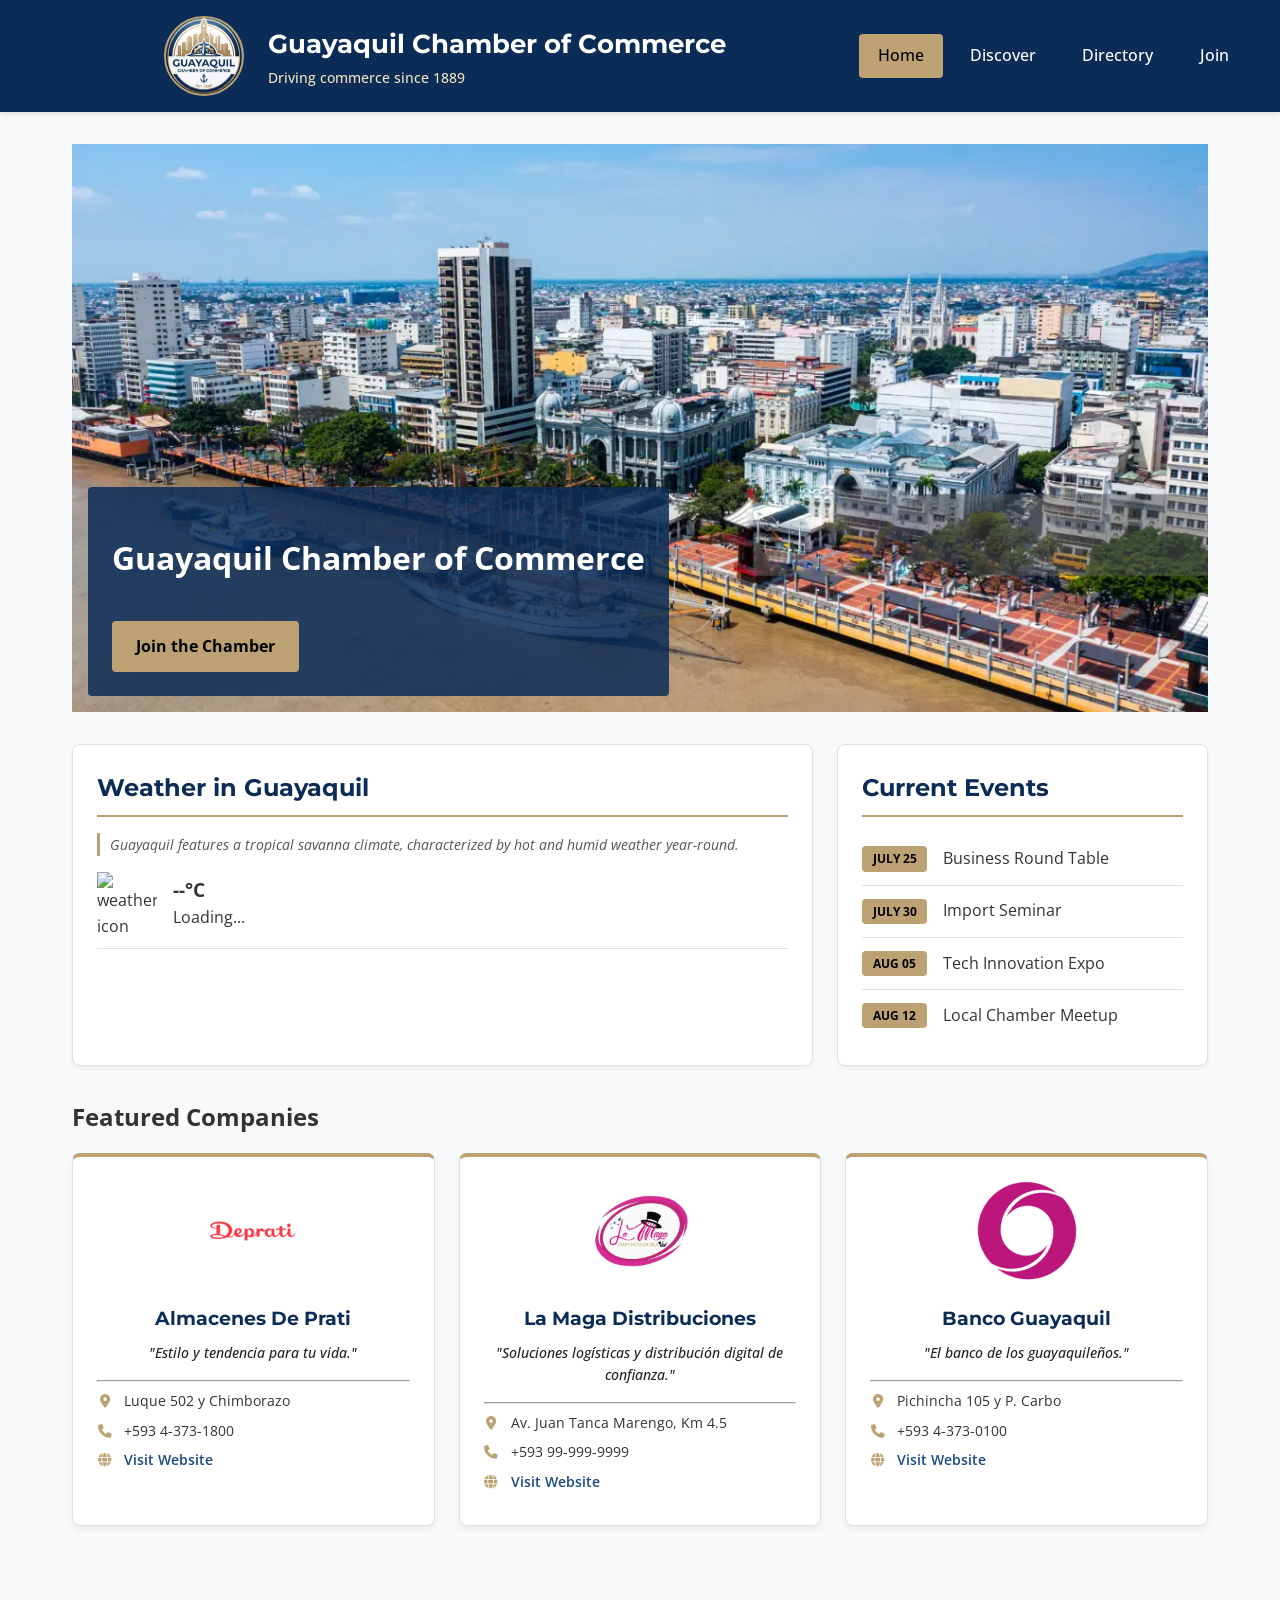
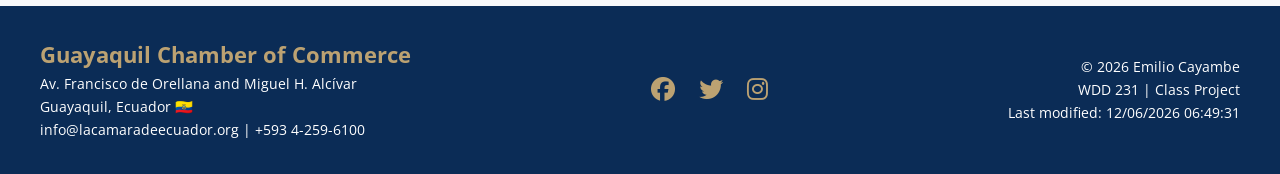
==== chamber/index.html @ 500a47d2 "add index  and main" ====
<!DOCTYPE html>
<html lang="en">

<head>
  <meta charset="UTF-8">
  <meta name="viewport" content="width=device-width, initial-scale=1.0">
  <title>Member Directory - Guayaquil Chamber of Commerce</title>
  <meta name="description"
    content="Official directory of the Guayaquil Chamber of Commerce members. Find local businesses, industries, and services.">
  <meta name="author" content="Emilio Cayambe">

  <!-- Favicon -->
  <link rel="icon" href="images/favicon.png" type="image/png">

  <!-- Google Fonts -->
  <link rel="preconnect" href="https://fonts.googleapis.com">
  <link rel="preconnect" href="https://fonts.gstatic.com" crossorigin>
  <link
    href="https://fonts.googleapis.com/css2?family=Montserrat:ital,wght@0,100..900;1,100..900&family=Open+Sans:ital,wght@0,300..800;1,300..800&display=swap"
    rel="stylesheet">

  <link rel="stylesheet" href="https://cdnjs.cloudflare.com/ajax/libs/font-awesome/6.5.1/css/all.min.css"
    crossorigin="anonymous">

  <!-- Social Media Meta Tags (Open Graph) -->
  <meta property="fb:app_id" content="123456789012345">
  <meta property="og:title" content="Member Directory - Guayaquil Chamber of Commerce">
  <meta property="og:type" content="website">
  <meta property="og:url" content="https://emiliocayambe.github.io/wdd231/chamber/directory.html">
  <meta property="og:image" content="https://emiliocayambe.github.io/wdd231/chamber/images/logo.jpg">
  <meta property="og:description"
    content="Explore and connect with the companies and businesses driving Guayaquil's economy.">
  <meta property="og:site_name" content="Guayaquil Chamber of Commerce">

  <!-- CSS Links -->
  <!-- 1. Normalize directly from CDN to avoid 404 path issues -->
  <link rel="stylesheet" href="styles/normalize.css">
  <!-- 2. Your base mobile styles (always loaded) -->
  <link rel="stylesheet" href="styles/small.css">

  <!-- 3. Your desktop styles (loaded always, but managed internally by CSS @media) -->
  <link rel="stylesheet" href="styles/larger.css">
  <script src="scripts/directory.js" defer></script>
  <script src="scripts/main.js" defer></script>
</head>

<body>

  <header>
    <div class="header-container">
      <img class="logo" src="images/logo.jpg" alt="Guayaquil Chamber of Commerce Logo">
      <div class="header-titles">
        <p class="header-title-text">Guayaquil Chamber of Commerce</p>
        <p class="tagline">Driving commerce since 1889</p>
      </div>
    </div>

    <button id="menu-button" aria-label="Toggle navigation menu">
      <span></span>
      <span></span>
      <span></span>
    </button>

    <nav id="primary-nav">
      <ul class="nav-menu">
        <li><a href="index.html" class="active">Home</a></li>
        <li><a href="#">Discover</a></li>
        <li><a href="directory.html">Directory</a></li>
        <li><a href="#">Join</a></li>
      </ul>
    </nav>
  </header>

  <main>
    <section class="hero-container">
      <picture>
        <img src="images/guayaquil-hero.webp" alt="Guayaquil Chamber of Commerce" width="1200" height="600">
      </picture>
      <div class="hero-label">
        <h1>Guayaquil Chamber of Commerce</h1>
        <a href="join.html" class="cta-button">Join the Chamber</a>
      </div>
    </section>

    <div class="home-grid">
      <section class="card weather weather-wide">
        <h2>Weather in Guayaquil</h2>
        <div id="weather-info">
          <p class="climate-desc">Guayaquil features a tropical savanna climate, characterized by hot and humid weather
            year-round.</p>

          <div class="current-weather">
            <img id="weather-icon" src="" alt="weather icon">
            <div>
              <h3 id="temp">--°C</h3>
              <p id="desc">Loading...</p>
            </div>
          </div>

          <div id="forecast-grid" class="forecast-grid">
            <!-- JS inyecta los recuadros aquí -->
          </div>
        </div>
      </section>
      <section class="card events">
        <h2>Current Events</h2>
        <ul id="event-list" class="event-list">
          <li><span class="event-date">July 25</span> Business Round Table</li>
          <li><span class="event-date">July 30</span> Import Seminar</li>
          <li><span class="event-date">Aug 05</span> Tech Innovation Expo</li>
          <li><span class="event-date">Aug 12</span> Local Chamber Meetup</li>
        </ul>
      </section>
    </div>

    <!-- Removed .card class here to avoid style conflicts -->
    <section id="spotlights-container" class="spotlights">
      <h2>Featured Companies</h2>
      <div class="spotlight-grid">
        <!-- JS will inject the cards here -->
      </div>
    </section>
  </main>

  <footer>
    <div class="footer-container">
      <div class="footer-info">
        <h2>Guayaquil Chamber of Commerce</h2>
        <p>Av. Francisco de Orellana and Miguel H. Alcívar</p>
        <p>Guayaquil, Ecuador 🇪🇨</p>
        <p>info@lacamaradeecuador.org | +593 4-259-6100</p>
      </div>

      <!-- social media icons -->
      <div class="footer-social">
        <a href="https://facebook.com" target="_blank" aria-label="Facebook">
          <i class="fab fa-facebook"></i>
        </a>
        <a href="https://twitter.com" target="_blank" aria-label="Twitter / X">
          <i class="fab fa-twitter"></i>
        </a>
        <a href="https://instagram.com" target="_blank" aria-label="Instagram">
          <i class="fab fa-instagram"></i>
        </a>
      </div>

      <div class="footer-meta">
        <p>&copy; <span id="current-year"></span> Emilio Cayambe</p>
        <p>WDD 231 | Class Project</p>
        <p class="last-modified">Last modified: <span id="last-modified-date"></span></p>
      </div>
    </div>
  </footer>
</body>

</html>
---- chamber/styles/small.css ----
:root {
  --heading-font: 'Montserrat', sans-serif;
  --body-font: 'Open Sans', sans-serif;
  --primary-color: #0b2c56;
  --secondary-color: #bca272;
  --accent-color: #1a4a80;
  --text-color: #333333;
  --bg-color: #ffffff;
  --bg-light: #f8f9fa;
  --border-color: #e0e0e0;
  --max-width: 1200px;
}

* {
  box-sizing: border-box;
  margin: 0;
  padding: 0;
}

body {
  font-family: var(--body-font);
  background-color: var(--bg-light);
  color: var(--text-color);
  line-height: 1.6;
  overflow-x: hidden;
}

/* --- TU CÓDIGO ORIGINAL DE CABECERA Y DIRECTORIO --- */
header {
  background-color: var(--primary-color);
  color: var(--bg-color);
  padding: 1rem;
  position: relative;
  box-shadow: 0 2px 5px rgba(0, 0, 0, 0.1);
}

.header-container {
  display: flex;
  align-items: center;
  gap: 1rem;
  max-width: var(--max-width);
  margin: 0 auto;
}

.logo {
  width: 65px;
  height: 65px;
  border-radius: 50%;
  object-fit: cover;
  border: 2px solid var(--secondary-color);
  background-color: var(--bg-color);
}

.header-titles .header-title-text {
  font-family: var(--heading-font);
  font-size: 1.2rem;
  font-weight: 700;
  color: var(--bg-color);
}

.tagline {
  font-size: 0.85rem;
  color: #f1e2c3;
  font-weight: 500;
  margin-top: 2px;
}

#menu-button {
  background-color: var(--primary-color);
  border: none;
  cursor: pointer;
  display: block;
  position: absolute;
  right: 1.5rem;
  top: 1.5rem;
  width: 30px;
  height: 25px;
  z-index: 150;
}

#menu-button span {
  background-color: var(--bg-color);
  display: block;
  height: 3px;
  margin: 5px 0;
  transition: 0.3s ease-in-out;
  width: 100%;
}

#primary-nav {
  display: none;
  width: 100%;
  margin-top: 1rem;
  background-color: var(--primary-color) !important;
  position: relative;
  z-index: 10;
  clear: both;
}

#primary-nav.open {
  display: block;
}

.nav-menu {
  list-style: none;
  display: flex;
  flex-direction: column;
  padding: 0;
  margin: 0;
}

.nav-menu li a {
  color: var(--bg-color);
  text-decoration: none;
  padding: 0.8rem 1rem;
  display: block;
  border-bottom: 1px solid rgba(255, 255, 255, 0.1);
  font-weight: 500;
}

.nav-menu li a:hover,
.nav-menu li a.active {
  background-color: var(--secondary-color) !important;
  color: #000000 !important;
}

main {
  padding: 1.5rem 1rem;
  max-width: var(--max-width);
  margin: 0 auto;
  min-height: 70vh;
}

.directory-intro {
  text-align: center;
  margin-bottom: 1.5rem;
}

.directory-intro h1 {
  font-family: var(--heading-font);
  color: var(--primary-color);
  margin-bottom: 0.5rem;
  font-size: 1.8rem;
}

.view-controls {
  display: flex;
  justify-content: center;
  gap: 1rem;
  margin-top: 1rem;
}

.view-controls button {
  font-family: var(--heading-font);
  background-color: var(--bg-color);
  color: var(--primary-color);
  border: 2px solid var(--primary-color);
  padding: 0.5rem 1rem;
  font-weight: 600;
  cursor: pointer;
  border-radius: 4px;
  display: flex;
  align-items: center;
  gap: 0.5rem;
  transition: all 0.3s;
}

.view-controls button:hover,
.view-controls button.active {
  background-color: var(--primary-color);
  color: var(--bg-color) !important;
}

.grid-view {
  display: grid;
  grid-template-columns: 1fr;
  gap: 1.5rem;
}

.grid-view .member-card {
  background-color: var(--bg-color);
  border: 1px solid var(--border-color);
  border-radius: 8px;
  padding: 1.5rem;
  text-align: center;
  box-shadow: 0 4px 6px rgba(0, 0, 0, 0.05);
}

.grid-view .member-card.gold-member {
  border-top: 4px solid var(--secondary-color);
}

.grid-view .member-card.silver-member {
  border-top: 4px solid #a6a6a6;
}

.grid-view .member-card img {
  max-width: 120px;
  height: auto;
  margin-bottom: 1rem;
}

.grid-view .member-card h2 {
  font-family: var(--heading-font);
  color: var(--primary-color);
  margin-bottom: 0.5rem;
}

.grid-view .member-card .tagline {
  font-style: italic;
  color: #222222;
  margin-bottom: 1rem;
}

.grid-view .member-card p {
  font-size: 0.9rem;
  margin: 0.3rem 0;
}

.grid-view .member-card a {
  color: var(--accent-color);
  font-weight: 600;
  text-decoration: none;
}

.grid-view .member-card hr {
  border: 0;
  border-top: 1px solid var(--border-color);
  margin: 1rem 0;
  height: 0;
}

.membership-badge {
  display: inline-block;
  padding: 0.2rem 0.6rem;
  border-radius: 20px;
  font-size: 0.75rem;
  font-weight: bold;
  text-transform: uppercase;
}

.membership-badge.gold-member {
  background-color: #fcf8e3;
  color: #57411c;
}

.membership-badge.silver-member {
  background-color: #e0e0e0;
  color: #222222;
}

.membership-badge.regular-member {
  background-color: #d9edf7;
  color: #123c52;
}

.list-view {
  display: flex;
  flex-direction: column;
  gap: 1rem;
}

.list-view .member-card {
  background-color: var(--bg-color);
  border-left: 5px solid var(--primary-color);
  padding: 1rem;
  display: flex;
  flex-direction: column;
  gap: 0.3rem;
}

.list-view .member-card img,
.list-view .member-card .tagline,
.list-view .member-card hr {
  display: none;
}

footer {
  background-color: var(--primary-color);
  color: var(--bg-color);
  padding: 2rem 1rem;
  text-align: center;
  font-size: 0.9rem;
  margin-top: 3rem;
}

.footer-container {
  max-width: var(--max-width);
  margin: 0 auto;
  display: flex;
  flex-direction: column;
  gap: 1.5rem;
}

.footer-info h2 {
  color: var(--secondary-color);
}

.footer-meta {
  border-top: 1px solid rgba(255, 255, 255, 0.1);
  padding-top: 1.5rem;
}

.footer-social {
  display: flex;
  justify-content: center;
  gap: 1.5rem;
  margin: 1rem 0;
}

.footer-social a {
  color: var(--secondary-color);
  font-size: 1.5rem;
  transition: transform 0.2s, color 0.2s;
}

.footer-social a:hover {
  color: var(--bg-color);
  transform: scale(1.1);
}

/* --- ESTILOS EXCLUSIVOS PARA HOME (No tocan Directory) --- */
.hero-container {
  position: relative;
  width: 100%;
  margin-bottom: 2rem;
}

.hero-container img {
  width: 100%;
  display: block;
  height: auto;
}

.hero-label {
  position: absolute;
  bottom: 1rem;
  left: 1rem;
  background-color: rgba(11, 44, 86, 0.85);
  padding: 1.5rem;
  color: var(--bg-color);
  border-radius: 4px;
}

.cta-button {
  display: inline-block;
  background-color: var(--secondary-color);
  color: #000;
  padding: 0.8rem 1.5rem;
  text-decoration: none;
  font-weight: 700;
  margin-top: 1rem;
  border-radius: 4px;
}

.home-grid {
  display: grid;
  grid-template-columns: 1fr;
  gap: 1.5rem;
  margin-bottom: 2rem;
}

.card {
  background: var(--bg-color);
  padding: 1.5rem;
  border: 1px solid var(--border-color);
  border-radius: 8px;
  box-shadow: 0 2px 4px rgba(0, 0, 0, 0.05);
}

.card h2 {
  font-family: var(--heading-font);
  color: var(--primary-color);
  margin-bottom: 1rem;
  border-bottom: 2px solid var(--secondary-color);
  padding-bottom: 0.5rem;
}

.current-weather {
  display: flex;
  align-items: center;
  gap: 1rem;
  border-bottom: 1px solid var(--border-color);
  padding-bottom: 1rem;
  margin-bottom: 1rem;
}

#weather-icon {
  width: 60px;
  height: 60px;
}

.climate-desc {
  font-size: 0.9rem;
  font-style: italic;
  margin-bottom: 1rem;
  color: #555;
  border-left: 3px solid var(--secondary-color);
  padding-left: 10px;
}

.forecast-grid {
  display: grid;
  grid-template-columns: repeat(3, 1fr);
  gap: 10px;
}

.forecast-box {
  border: 1px solid var(--border-color);
  border-bottom: 4px solid var(--secondary-color);
  padding: 10px;
  text-align: center;
  border-radius: 4px;
  background: #fff;
}

.forecast-box strong {
  display: block;
  color: var(--primary-color);
  font-weight: 700;
  margin-bottom: 5px;
}

#spotlights-container .spotlight-grid {
  display: grid;
  grid-template-columns: 1fr;
  gap: 1.5rem;
  margin-top: 1rem;
}

/* Estilos exclusivos para las tarjetas de la HOME - No tocan al Directorio */
.home-member-card {
  background-color: var(--bg-color);
  border: 1px solid var(--border-color);
  border-radius: 8px;
  padding: 1.5rem;
  text-align: center;
  box-shadow: 0 4px 6px rgba(0, 0, 0, 0.05);
}

/* Ajustes específicos para que las tarjetas de la Home se vean bien */
.home-member-card img {
  max-width: 100px;
  height: auto;
  margin-bottom: 1rem;
}

.home-member-card h3 {
  font-family: var(--heading-font);
  color: var(--primary-color);
  margin-bottom: 0.5rem;
}

/* --- Estilos Exclusivos para la Lista de Eventos (Home) --- */
.event-list {
  list-style: none;
  padding: 0;
  margin: 0;
}

.event-list li {
  display: flex;
  align-items: center;
  gap: 1rem;
  padding: 0.8rem 0;
  border-bottom: 1px solid var(--border-color);
}

.event-list li:last-child {
  border-bottom: none;
}

.event-date {
  background-color: var(--secondary-color);
  color: #000;
  padding: 3px 8px;
  border-radius: 4px;
  font-size: 0.75rem;
  font-weight: 700;
  text-transform: uppercase;
  min-width: 65px;
  text-align: center;
}

/* --- Estilos unificados para las tarjetas de la HOME --- */
.home-member-card {
  background-color: var(--bg-color);
  border: 1px solid var(--border-color);
  border-top: 4px solid var(--secondary-color);
  /* Toque de color corporativo */
  border-radius: 8px;
  padding: 1.5rem;
  text-align: center;
  box-shadow: 0 4px 6px rgba(0, 0, 0, 0.05);
}

.home-member-card h3 {
  color: var(--primary-color);
  margin-bottom: 0.5rem;
}

.home-member-card .card-info {
  text-align: left;
  /* Alineado a la izquierda para mejor lectura */
  font-size: 0.85rem;
  color: var(--text-color);
}

.home-member-card .card-info p {
  margin: 0.5rem 0;
}

.home-member-card i {
  color: var(--secondary-color);
  /* Iconos con color de marca */
  margin-right: 8px;
  width: 15px;
  /* Alineación constante */
  text-align: center;
}

.home-member-card a {
  color: var(--accent-color);
  font-weight: 600;
  text-decoration: none;
}

/* Asegurar que el tagline de la Home sea idéntico al del Directorio */
.home-member-card .tagline {
  font-style: italic;
  color: #222222;
  margin-bottom: 1rem;
  display: block;
  /* Asegura que mantenga el espaciado correcto */
}
---- chamber/styles/larger.css ----
@media only screen and (min-width: 64rem) {

    /* --- Header & Navigation Desktop --- */
    header {
        display: flex !important;
        justify-content: space-between;
        align-items: center;
        padding: 1rem 2rem;
        position: static;
    }

    .header-titles .header-title-text {
        font-size: 1.6rem;
    }

    .header-container {
        display: flex;
        align-items: center;
        gap: 1.5rem;
    }

    .logo {
        width: 80px;
        height: 80px;
    }

    #menu-button {
        display: none !important;
    }

    #primary-nav {
        display: block !important;
        width: auto;
        margin-top: 0;
    }

    .nav-menu {
        display: flex !important;
        flex-direction: row !important;
        gap: 0.5rem;
        list-style: none;
        margin: 0;
        padding: 0;
    }

    .nav-menu li a {
        color: var(--bg-color);
        text-decoration: none;
        padding: 0.6rem 1.2rem;
        display: inline-block;
        border-bottom: none !important;
        border-radius: 4px;
        font-weight: 500;
        white-space: nowrap;
        transition: background-color 0.3s, color 0.3s;
    }

    .nav-menu li a:hover,
    .nav-menu li a.active {
        background-color: var(--secondary-color) !important;
        color: #000000 !important;
    }

    /* --- Directory Styles (Preservados) --- */
    main {
        padding: 2rem;
    }

    .grid-view {
        display: grid !important;
        grid-template-columns: repeat(3, 1fr) !important;
        gap: 2rem;
    }

    .list-view {
        display: flex !important;
        flex-direction: column !important;
        gap: 1rem;
    }

    .list-view .member-card {
        display: flex !important;
        flex-direction: row !important;
        justify-content: space-between !important;
        align-items: center !important;
        padding: 0.75rem 1.5rem !important;
        background-color: var(--bg-color);
        border-left: 5px solid var(--primary-color);
        border-top: none !important;
    }

    .list-view .member-card h3 {
        flex: 1.5;
        margin: 0;
        text-align: left;
    }

    .list-view .member-card .membership-badge {
        flex: 1;
        margin: 0;
        font-weight: 600;
    }

    .list-view .member-card .address {
        flex: 2;
        margin: 0;
    }

    .list-view .member-card .phone {
        flex: 1.2;
        margin: 0;
    }

    .list-view .member-card .website {
        flex: 1;
        margin: 0;
        text-align: right;
    }

    .list-view .member-card hr {
        display: none;
    }

    /* --- Footer Desktop --- */
    .footer-container {
        flex-direction: row !important;
        justify-content: space-between !important;
        align-items: center !important;
        text-align: left;
    }

    .footer-meta {
        border-top: none;
        padding-top: 0;
        text-align: right;
    }

    /* --- Home Page Layout (Integrado) --- */
    .hero-container {
        max-width: var(--max-width);
        margin: 0 auto 2rem auto;
    }

    .home-grid {
        display: grid;
        grid-template-columns: 2fr 1fr;
        /* Clima 2 partes, Eventos 1 parte */
        gap: 1.5rem;
    }

    .spotlight-grid {
        display: grid;
        grid-template-columns: repeat(3, 1fr) !important;
        /* Asegura 3 columnas */
        gap: 1.5rem;
    }

    /* Asegurar que las tarjetas de la Home no cambien el directorio */
    #spotlights-container .member-card {
        display: flex !important;
        flex-direction: column !important;
        height: 100%;
    }
}
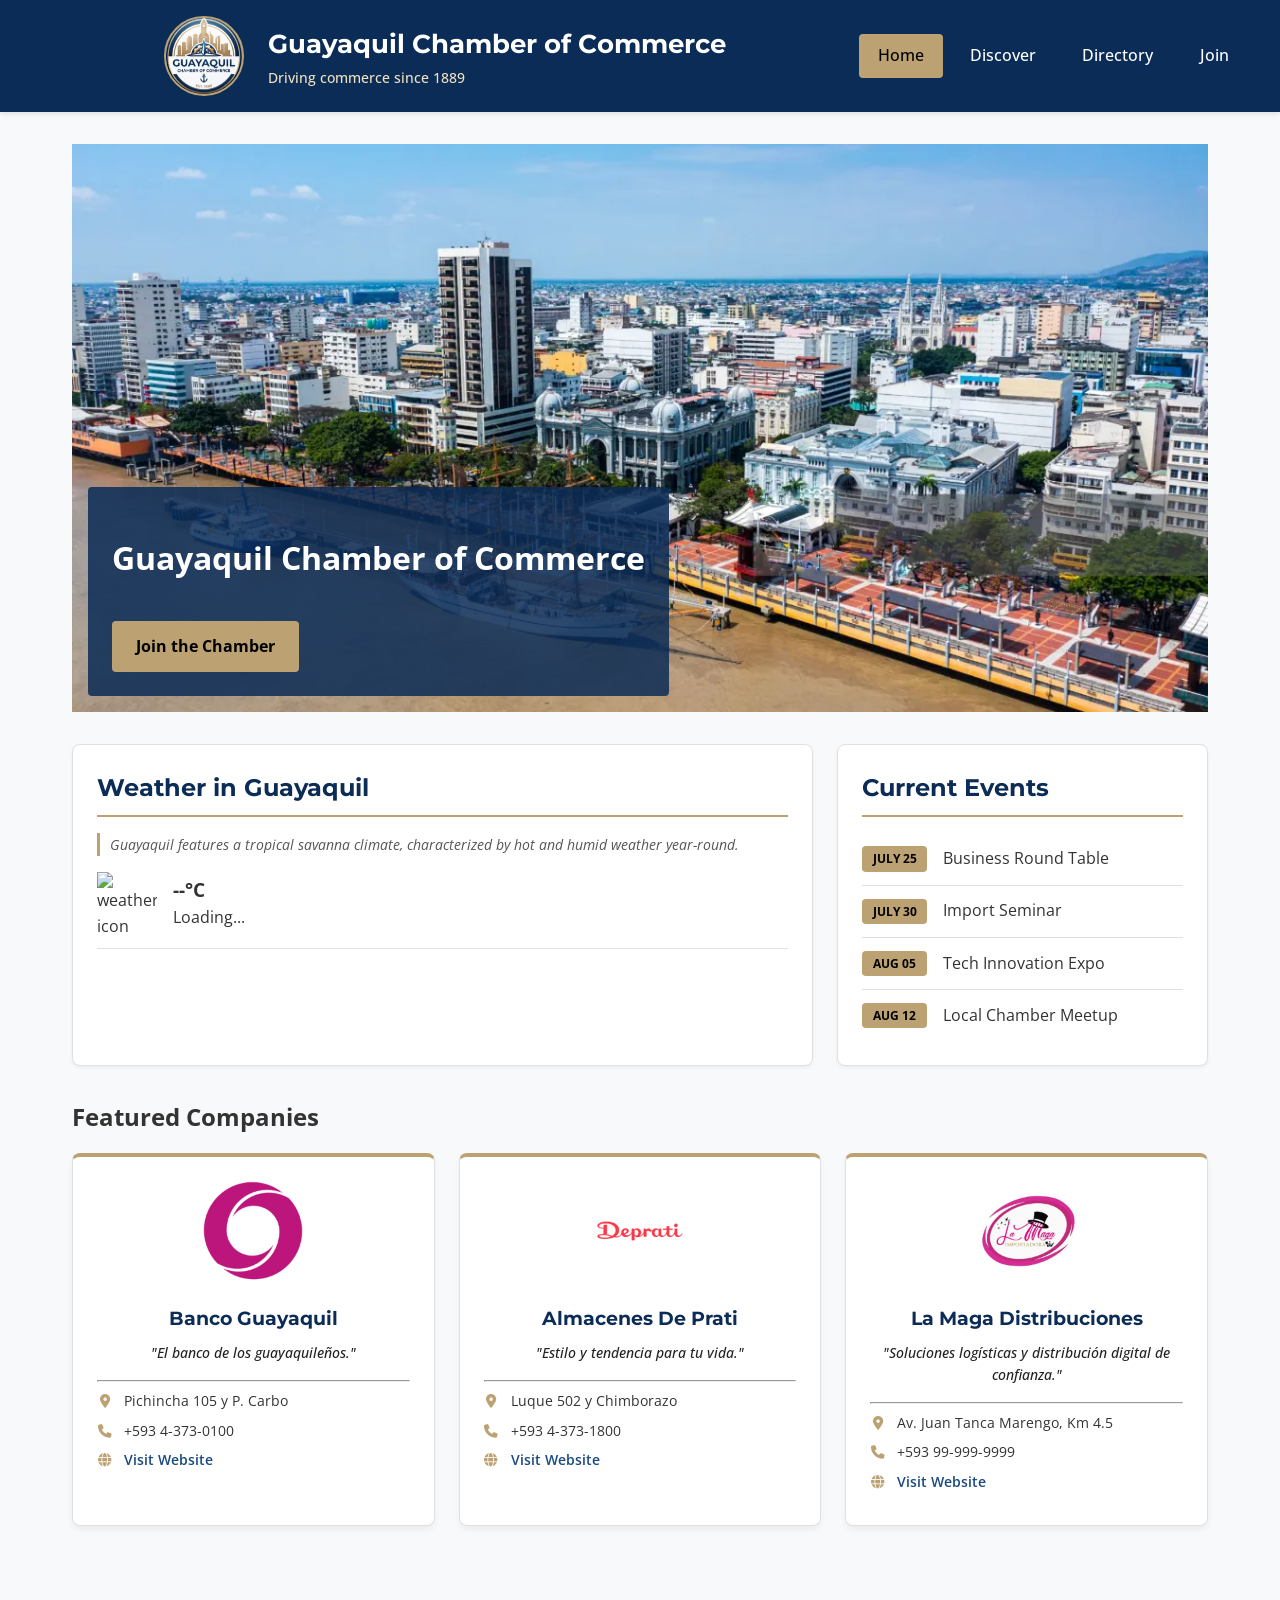
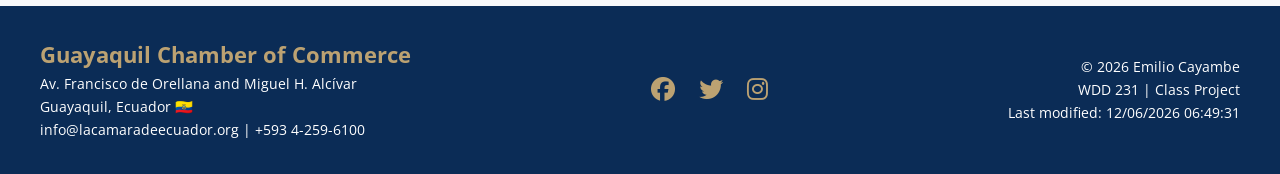
==== commit 8a55f371: "commits" ====
--- a/chamber/index.html
+++ b/chamber/index.html
@@ -98,7 +98,7 @@
           </div>
 
           <div id="forecast-grid" class="forecast-grid">
-            <!-- JS inyecta los recuadros aquí -->
+            <!-- JS injects the forecast cards here   -->
           </div>
         </div>
       </section>
--- a/chamber/styles/small.css
+++ b/chamber/styles/small.css
@@ -25,7 +25,7 @@
   overflow-x: hidden;
 }
 
-/* --- TU CÓDIGO ORIGINAL DE CABECERA Y DIRECTORIO --- */
+
 header {
   background-color: var(--primary-color);
   color: var(--bg-color);
@@ -319,7 +319,6 @@
   transform: scale(1.1);
 }
 
-/* --- ESTILOS EXCLUSIVOS PARA HOME (No tocan Directory) --- */
 .hero-container {
   position: relative;
   width: 100%;
@@ -428,7 +427,7 @@
   margin-top: 1rem;
 }
 
-/* Estilos exclusivos para las tarjetas de la HOME - No tocan al Directorio */
+
 .home-member-card {
   background-color: var(--bg-color);
   border: 1px solid var(--border-color);
@@ -438,7 +437,7 @@
   box-shadow: 0 4px 6px rgba(0, 0, 0, 0.05);
 }
 
-/* Ajustes específicos para que las tarjetas de la Home se vean bien */
+
 .home-member-card img {
   max-width: 100px;
   height: auto;
@@ -451,7 +450,6 @@
   margin-bottom: 0.5rem;
 }
 
-/* --- Estilos Exclusivos para la Lista de Eventos (Home) --- */
 .event-list {
   list-style: none;
   padding: 0;
@@ -482,7 +480,7 @@
   text-align: center;
 }
 
-/* --- Estilos unificados para las tarjetas de la HOME --- */
+
 .home-member-card {
   background-color: var(--bg-color);
   border: 1px solid var(--border-color);
@@ -501,7 +499,7 @@
 
 .home-member-card .card-info {
   text-align: left;
-  /* Alineado a la izquierda para mejor lectura */
+
   font-size: 0.85rem;
   color: var(--text-color);
 }
@@ -512,10 +510,8 @@
 
 .home-member-card i {
   color: var(--secondary-color);
-  /* Iconos con color de marca */
   margin-right: 8px;
   width: 15px;
-  /* Alineación constante */
   text-align: center;
 }
 
@@ -525,11 +521,9 @@
   text-decoration: none;
 }
 
-/* Asegurar que el tagline de la Home sea idéntico al del Directorio */
 .home-member-card .tagline {
   font-style: italic;
   color: #222222;
   margin-bottom: 1rem;
   display: block;
-  /* Asegura que mantenga el espaciado correcto */
 }
--- a/chamber/styles/larger.css
+++ b/chamber/styles/larger.css
@@ -61,7 +61,7 @@
         color: #000000 !important;
     }
 
-    /* --- Directory Styles (Preservados) --- */
+    /* --- Directory Styles  --- */
     main {
         padding: 2rem;
     }
@@ -135,7 +135,7 @@
         text-align: right;
     }
 
-    /* --- Home Page Layout (Integrado) --- */
+    /* --- Home Page Layout  --- */
     .hero-container {
         max-width: var(--max-width);
         margin: 0 auto 2rem auto;
@@ -144,18 +144,18 @@
     .home-grid {
         display: grid;
         grid-template-columns: 2fr 1fr;
-        /* Clima 2 partes, Eventos 1 parte */
+        /* forecast 2 parts   */
         gap: 1.5rem;
     }
 
     .spotlight-grid {
         display: grid;
         grid-template-columns: repeat(3, 1fr) !important;
-        /* Asegura 3 columnas */
+        /* make sure 3 columns */
         gap: 1.5rem;
     }
 
-    /* Asegurar que las tarjetas de la Home no cambien el directorio */
+    /* home cards no change */
     #spotlights-container .member-card {
         display: flex !important;
         flex-direction: column !important;
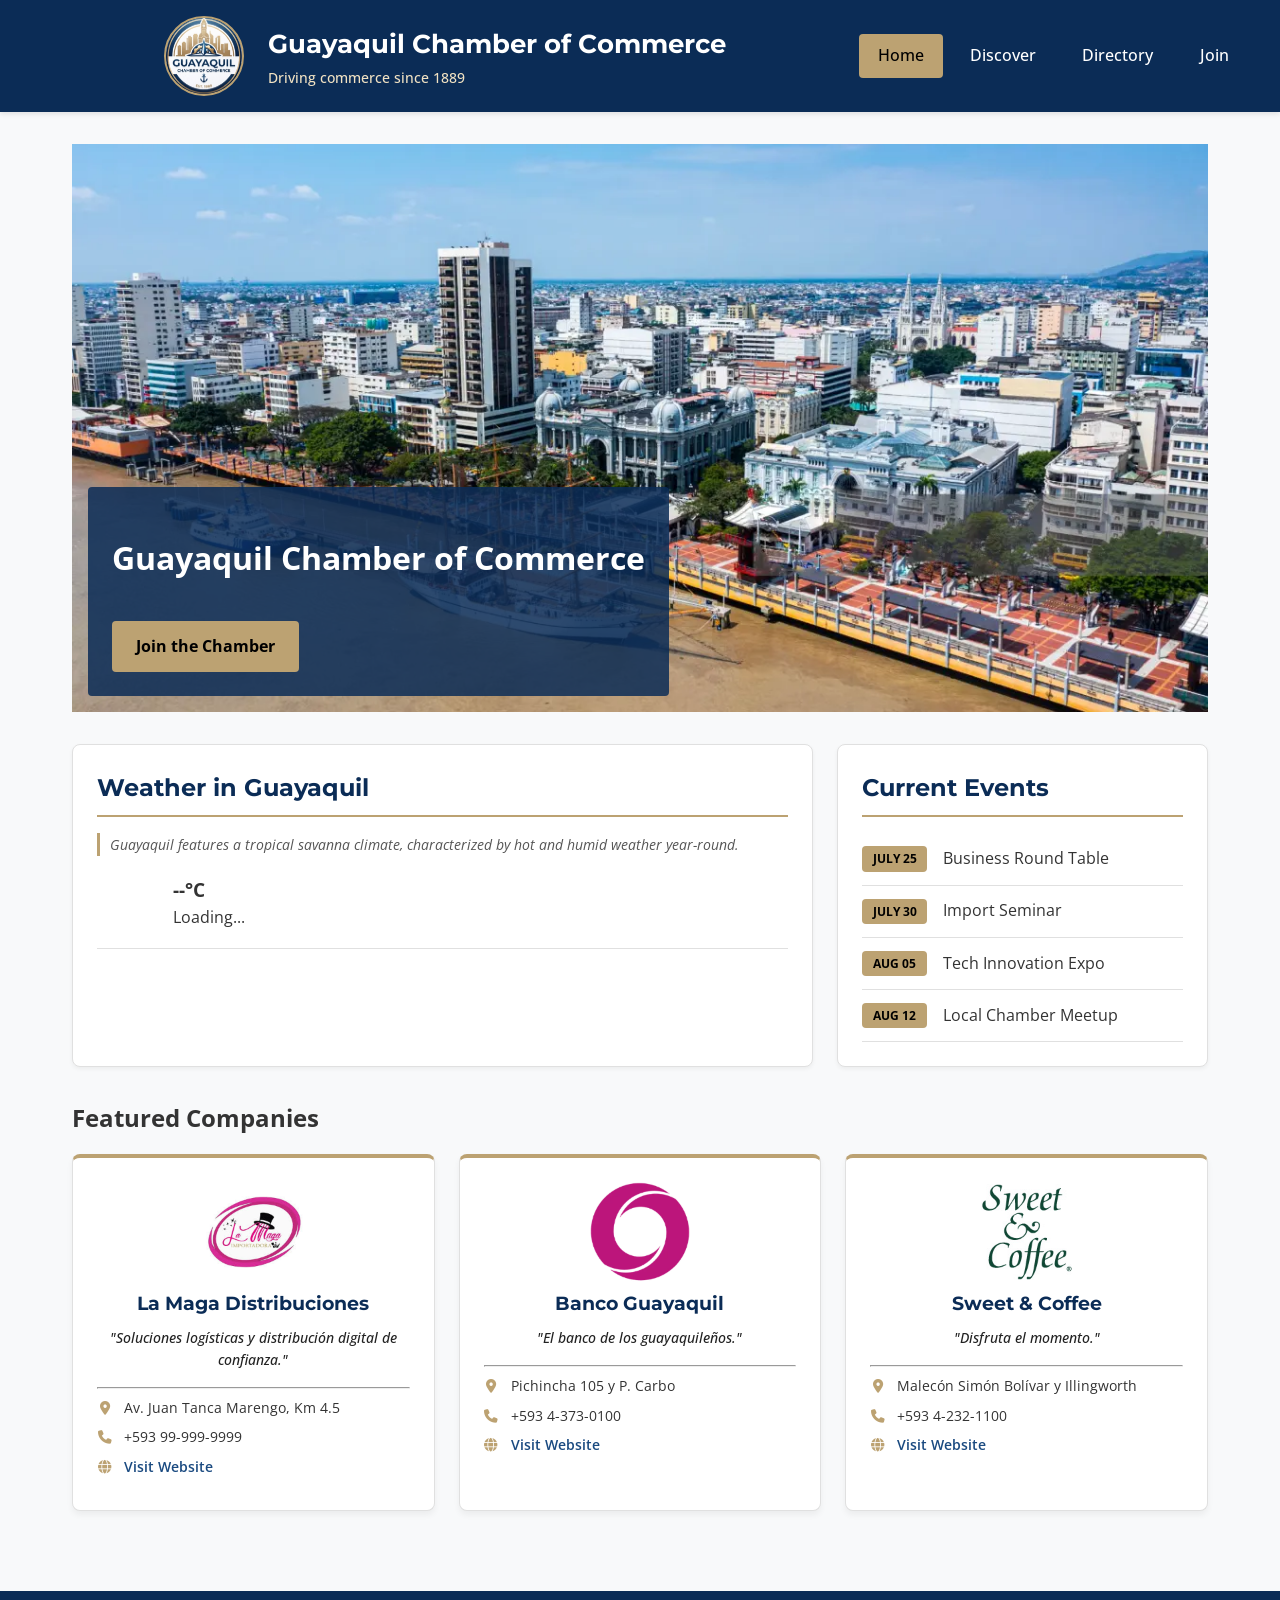
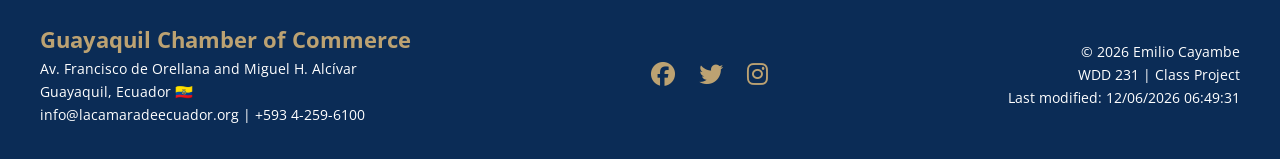
==== commit 97eec6a5: "fixs css duplicate" ====
--- a/chamber/index.html
+++ b/chamber/index.html
@@ -90,7 +90,9 @@
             year-round.</p>
 
           <div class="current-weather">
-            <img id="weather-icon" src="" alt="weather icon">
+            <img id="weather-icon"
+              src="[data-uri]"
+              alt="weather icon">
             <div>
               <h3 id="temp">--°C</h3>
               <p id="desc">Loading...</p>
--- a/chamber/styles/small.css
+++ b/chamber/styles/small.css
@@ -25,7 +25,7 @@
   overflow-x: hidden;
 }
 
-
+/* --- HEADER & NAV (Directorio y Home) --- */
 header {
   background-color: var(--primary-color);
   color: var(--bg-color);
@@ -124,6 +124,7 @@
   color: #000000 !important;
 }
 
+/* --- DIRECTORIO (Estilos Originales) --- */
 main {
   padding: 1.5rem 1rem;
   max-width: var(--max-width);
@@ -275,6 +276,7 @@
   display: none;
 }
 
+/* --- FOOTER --- */
 footer {
   background-color: var(--primary-color);
   color: var(--bg-color);
@@ -319,6 +321,7 @@
   transform: scale(1.1);
 }
 
+/* --- HOME PAGE (Aislado) --- */
 .hero-container {
   position: relative;
   width: 100%;
@@ -420,36 +423,6 @@
   margin-bottom: 5px;
 }
 
-#spotlights-container .spotlight-grid {
-  display: grid;
-  grid-template-columns: 1fr;
-  gap: 1.5rem;
-  margin-top: 1rem;
-}
-
-
-.home-member-card {
-  background-color: var(--bg-color);
-  border: 1px solid var(--border-color);
-  border-radius: 8px;
-  padding: 1.5rem;
-  text-align: center;
-  box-shadow: 0 4px 6px rgba(0, 0, 0, 0.05);
-}
-
-
-.home-member-card img {
-  max-width: 100px;
-  height: auto;
-  margin-bottom: 1rem;
-}
-
-.home-member-card h3 {
-  font-family: var(--heading-font);
-  color: var(--primary-color);
-  margin-bottom: 0.5rem;
-}
-
 .event-list {
   list-style: none;
   padding: 0;
@@ -462,10 +435,6 @@
   gap: 1rem;
   padding: 0.8rem 0;
   border-bottom: 1px solid var(--border-color);
-}
-
-.event-list li:last-child {
-  border-bottom: none;
 }
 
 .event-date {
@@ -480,12 +449,17 @@
   text-align: center;
 }
 
+#spotlights-container .spotlight-grid {
+  display: grid;
+  grid-template-columns: 1fr;
+  gap: 1.5rem;
+  margin-top: 1rem;
+}
 
 .home-member-card {
   background-color: var(--bg-color);
   border: 1px solid var(--border-color);
   border-top: 4px solid var(--secondary-color);
-  /* Toque de color corporativo */
   border-radius: 8px;
   padding: 1.5rem;
   text-align: center;
@@ -495,11 +469,18 @@
 .home-member-card h3 {
   color: var(--primary-color);
   margin-bottom: 0.5rem;
+  font-family: var(--heading-font);
+}
+
+.home-member-card .tagline {
+  font-style: italic;
+  color: #222222;
+  margin-bottom: 1rem;
+  display: block;
 }
 
 .home-member-card .card-info {
   text-align: left;
-
   font-size: 0.85rem;
   color: var(--text-color);
 }
@@ -519,11 +500,4 @@
   color: var(--accent-color);
   font-weight: 600;
   text-decoration: none;
-}
-
-.home-member-card .tagline {
-  font-style: italic;
-  color: #222222;
-  margin-bottom: 1rem;
-  display: block;
 }
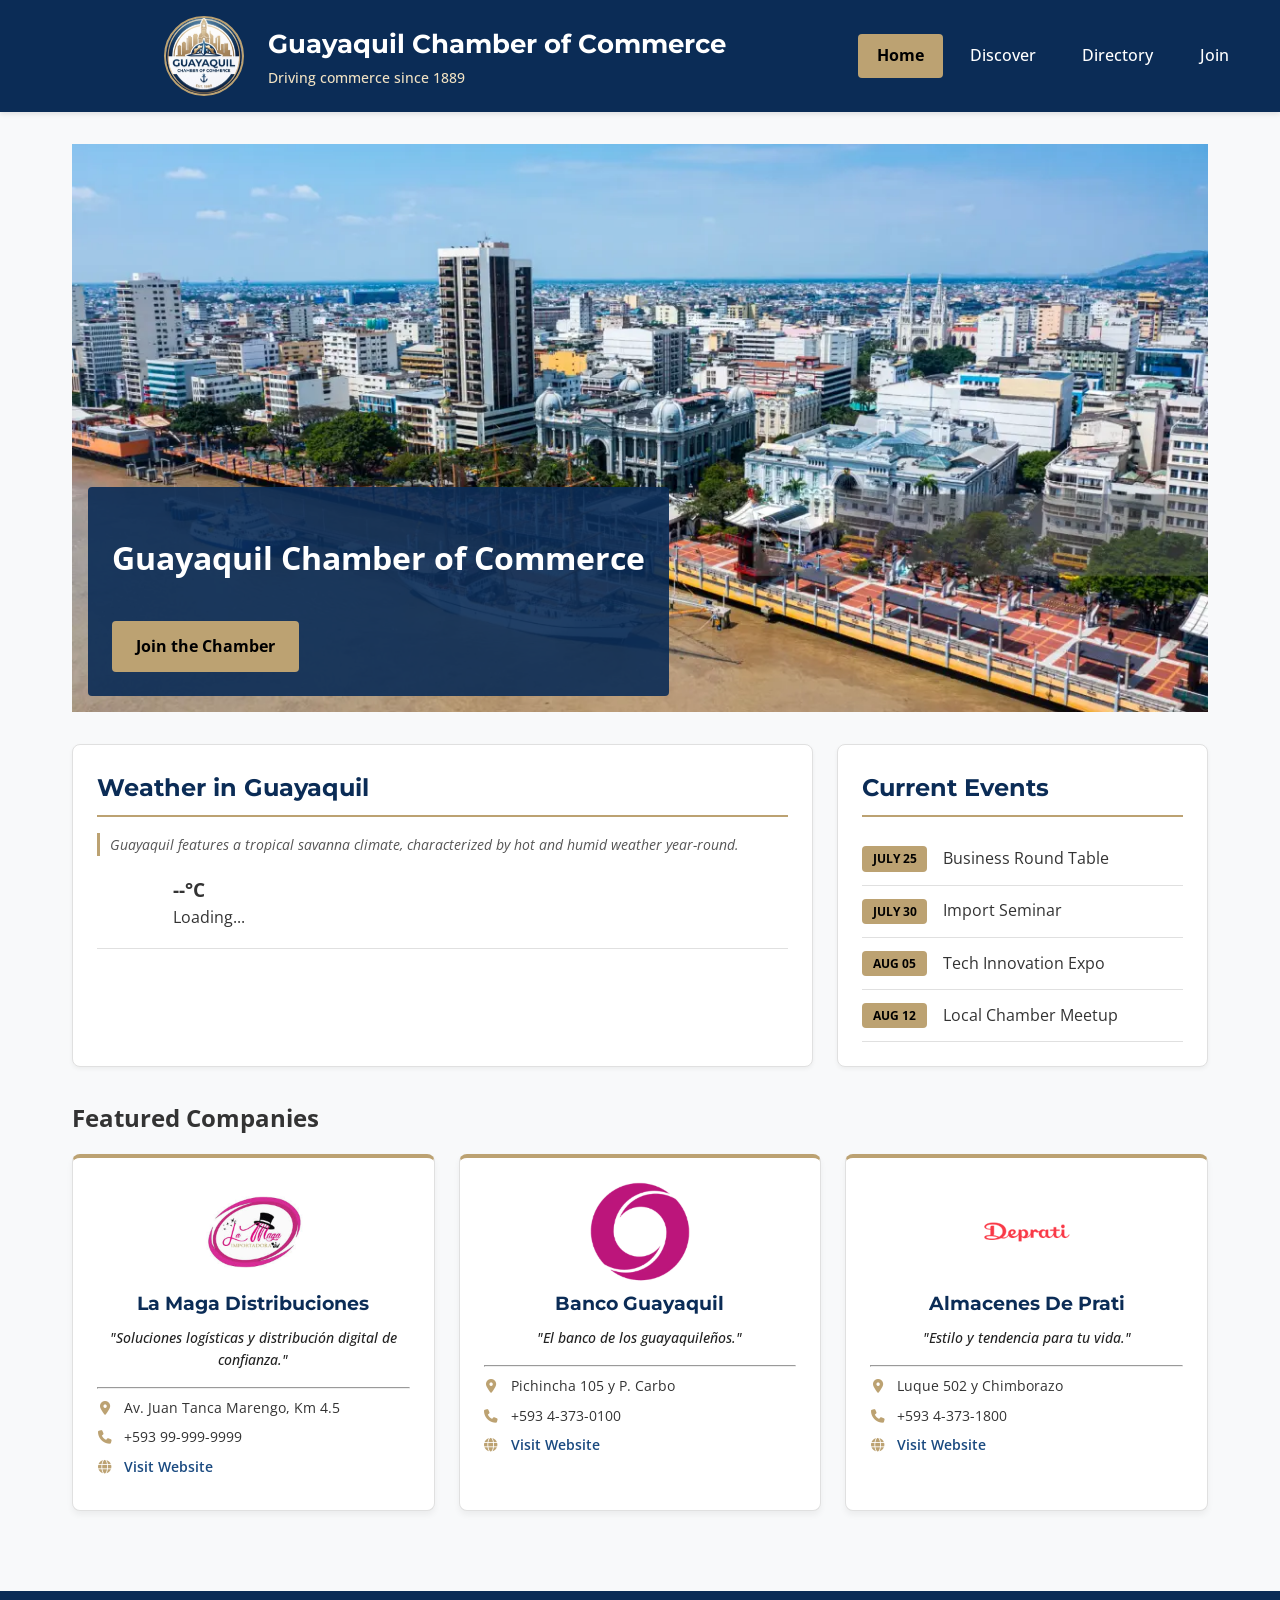
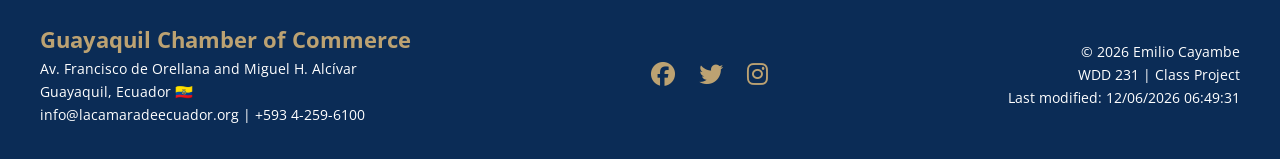
==== commit 5cb9439c: "join pages" ====
--- a/chamber/index.html
+++ b/chamber/index.html
@@ -66,7 +66,7 @@
         <li><a href="index.html" class="active">Home</a></li>
         <li><a href="#">Discover</a></li>
         <li><a href="directory.html">Directory</a></li>
-        <li><a href="#">Join</a></li>
+        <li><a href="join.html">Join</a></li>
       </ul>
     </nav>
   </header>
--- a/chamber/styles/small.css
+++ b/chamber/styles/small.css
@@ -122,6 +122,8 @@
 .nav-menu li a.active {
   background-color: var(--secondary-color) !important;
   color: #000000 !important;
+  font-weight: 700;
+  /* Aumentamos peso para mejorar legibilidad */
 }
 
 /* --- DIRECTORIO (Estilos Originales) --- */
@@ -170,6 +172,7 @@
 .view-controls button.active {
   background-color: var(--primary-color);
   color: var(--bg-color) !important;
+  border-color: var(--primary-color);
 }
 
 .grid-view {
@@ -338,9 +341,13 @@
   position: absolute;
   bottom: 1rem;
   left: 1rem;
-  background-color: rgba(11, 44, 86, 0.85);
+  /* Fallback sólido para navegadores viejos */
+  background-color: #0b2c56;
+  /* Fondo más oscuro y opaco para garantizar contraste sobre cualquier imagen */
+  background-color: rgba(11, 44, 86, 0.9);
   padding: 1.5rem;
   color: var(--bg-color);
+  /* Blanco */
   border-radius: 4px;
 }
 
--- a/chamber/styles/larger.css
+++ b/chamber/styles/larger.css
@@ -161,4 +161,20 @@
         flex-direction: column !important;
         height: 100%;
     }
+
+    /* join styles */
+
+    .join-wrapper {
+        flex-direction: row;
+        align-items: flex-start;
+    }
+
+    .join-form {
+        flex: 2;
+    }
+
+    .join-cards-container {
+        flex: 1;
+    }
+
 }
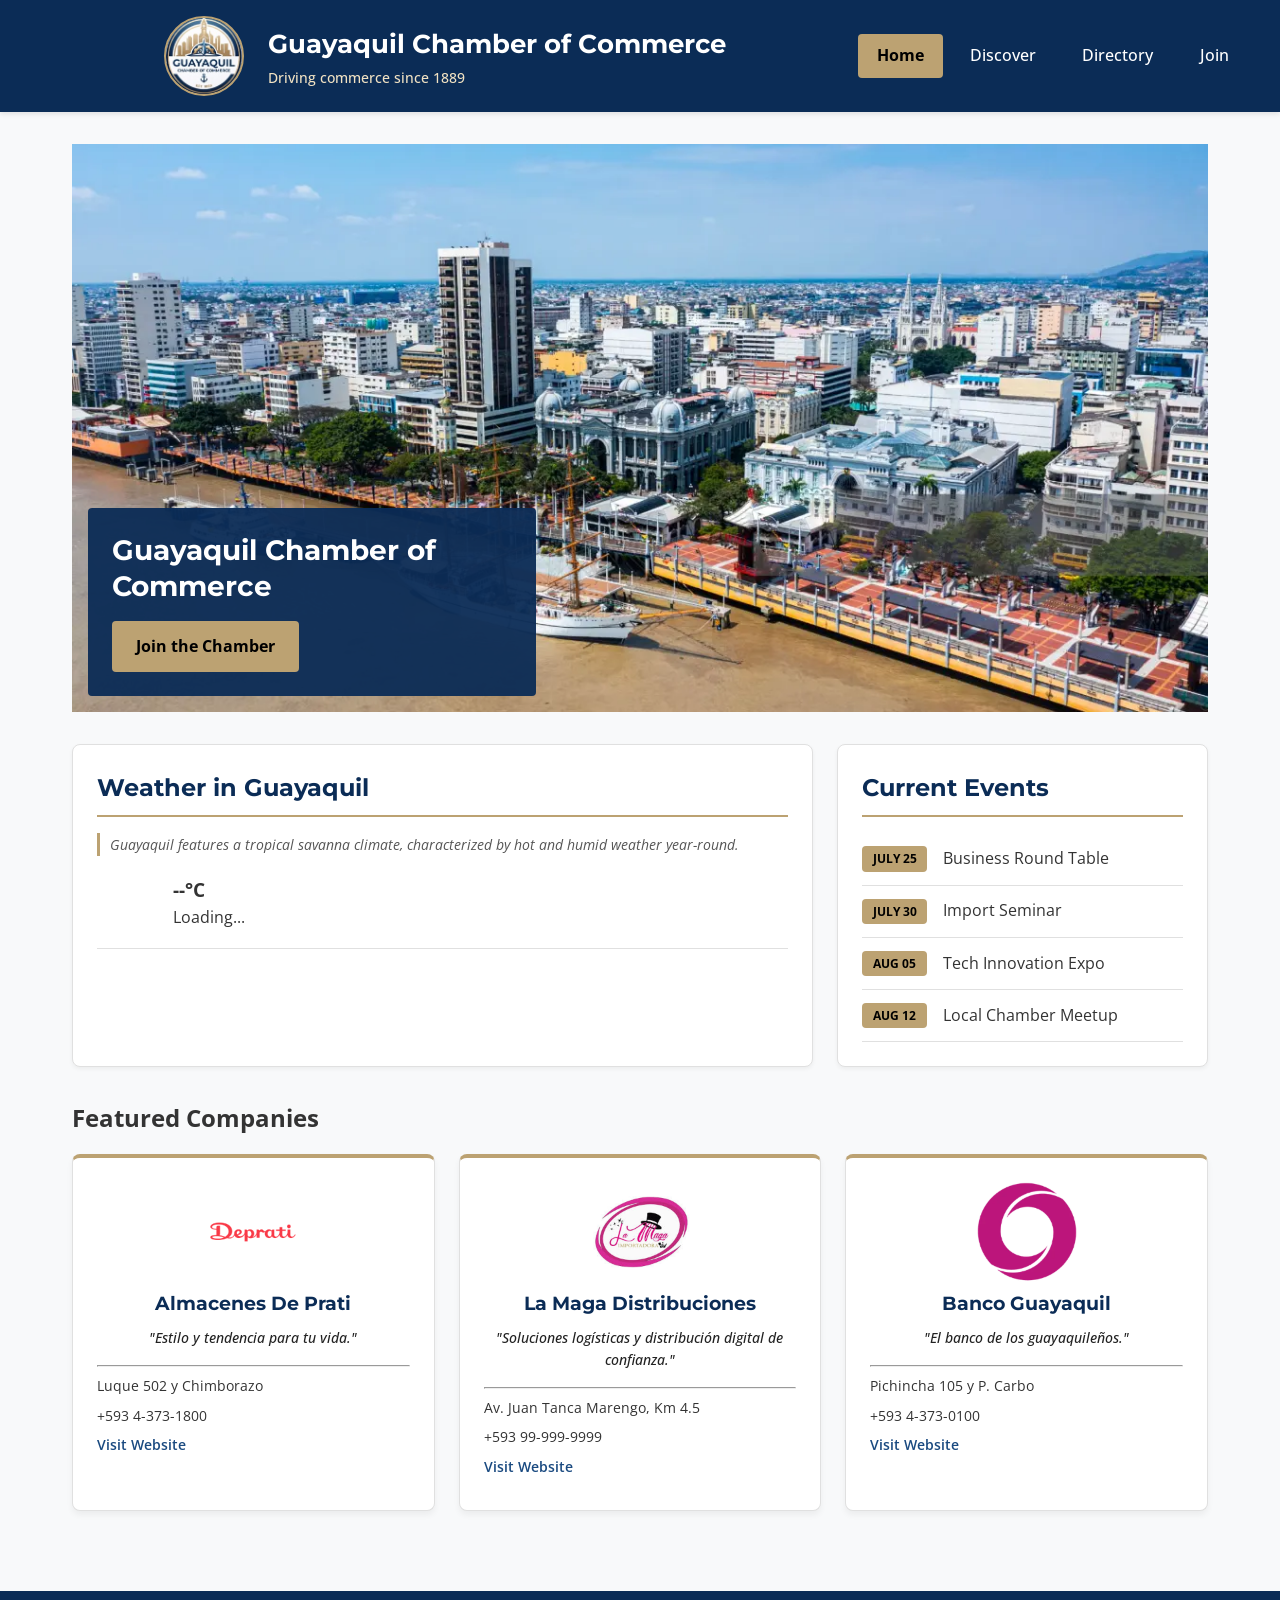
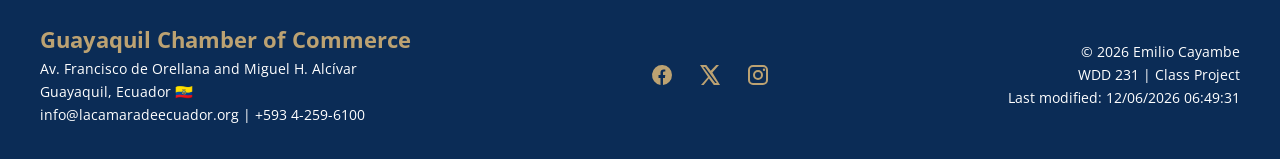
==== commit 1d917c8a: "all correcct" ====
--- a/chamber/index.html
+++ b/chamber/index.html
@@ -16,13 +16,9 @@
   <link rel="preconnect" href="https://fonts.googleapis.com">
   <link rel="preconnect" href="https://fonts.gstatic.com" crossorigin>
   <link
-    href="https://fonts.googleapis.com/css2?family=Montserrat:ital,wght@0,100..900;1,100..900&family=Open+Sans:ital,wght@0,300..800;1,300..800&display=swap"
+    href="https://fonts.googleapis.com/css2?family=Montserrat:wght@600;700&family=Open+Sans:wght@400;600&display=swap"
     rel="stylesheet">
-
-  <link rel="stylesheet" href="https://cdnjs.cloudflare.com/ajax/libs/font-awesome/6.5.1/css/all.min.css"
-    crossorigin="anonymous">
-
-  <!-- Social Media Meta Tags (Open Graph) -->
+<!-- Social Media Meta Tags (Open Graph) -->
   <meta property="fb:app_id" content="123456789012345">
   <meta property="og:title" content="Member Directory - Guayaquil Chamber of Commerce">
   <meta property="og:type" content="website">
@@ -40,7 +36,6 @@
 
   <!-- 3. Your desktop styles (loaded always, but managed internally by CSS @media) -->
   <link rel="stylesheet" href="styles/larger.css">
-  <script src="scripts/directory.js" defer></script>
   <script src="scripts/main.js" defer></script>
 </head>
 
@@ -64,7 +59,7 @@
     <nav id="primary-nav">
       <ul class="nav-menu">
         <li><a href="index.html" class="active">Home</a></li>
-        <li><a href="#">Discover</a></li>
+        <li><a href="discover.html">Discover</a></li>
         <li><a href="directory.html">Directory</a></li>
         <li><a href="join.html">Join</a></li>
       </ul>
@@ -135,16 +130,16 @@
 
       <!-- social media icons -->
       <div class="footer-social">
-        <a href="https://facebook.com" target="_blank" aria-label="Facebook">
-          <i class="fab fa-facebook"></i>
-        </a>
-        <a href="https://twitter.com" target="_blank" aria-label="Twitter / X">
-          <i class="fab fa-twitter"></i>
-        </a>
-        <a href="https://instagram.com" target="_blank" aria-label="Instagram">
-          <i class="fab fa-instagram"></i>
-        </a>
-      </div>
+                <a href="https://facebook.com" target="_blank" rel="noopener noreferrer" aria-label="Facebook">
+                    <svg xmlns="http://www.w3.org/2000/svg" viewBox="0 0 24 24" aria-hidden="true"><path d="M22 12a10 10 0 1 0-11.5 9.9v-7h-2v-3h2v-2.3c0-2 1.2-3.1 3-3.1.9 0 1.8.1 1.8.1v2h-1c-1 0-1.3.6-1.3 1.2V12h2.3l-.4 3h-1.9v7A10 10 0 0 0 22 12z"/></svg>
+                </a>
+                <a href="https://twitter.com" target="_blank" rel="noopener noreferrer" aria-label="Twitter / X">
+                    <svg xmlns="http://www.w3.org/2000/svg" viewBox="0 0 24 24" aria-hidden="true"><path d="M18.2 2H21l-6.6 7.5L22 22h-6.2l-4.9-6.4L5.7 22H3l7-8L2 2h6.3l4.4 5.8L18.2 2zm-1.1 18h1.7L7 3.9H5.2L17.1 20z"/></svg>
+                </a>
+                <a href="https://instagram.com" target="_blank" rel="noopener noreferrer" aria-label="Instagram">
+                    <svg xmlns="http://www.w3.org/2000/svg" viewBox="0 0 24 24" aria-hidden="true"><path d="M7 2h10a5 5 0 0 1 5 5v10a5 5 0 0 1-5 5H7a5 5 0 0 1-5-5V7a5 5 0 0 1 5-5zm0 2a3 3 0 0 0-3 3v10a3 3 0 0 0 3 3h10a3 3 0 0 0 3-3V7a3 3 0 0 0-3-3H7zm11 1.5a1.2 1.2 0 1 1 0 2.4 1.2 1.2 0 0 1 0-2.4zM12 7a5 5 0 1 1 0 10 5 5 0 0 1 0-10zm0 2a3 3 0 1 0 0 6 3 3 0 0 0 0-6z"/></svg>
+                </a>
+            </div>
 
       <div class="footer-meta">
         <p>&copy; <span id="current-year"></span> Emilio Cayambe</p>
--- a/chamber/styles/small.css
+++ b/chamber/styles/small.css
@@ -87,6 +87,18 @@
   width: 100%;
 }
 
+#menu-button.open span:nth-child(1) {
+  transform: translateY(8px) rotate(45deg);
+}
+
+#menu-button.open span:nth-child(2) {
+  opacity: 0;
+}
+
+#menu-button.open span:nth-child(3) {
+  transform: translateY(-8px) rotate(-45deg);
+}
+
 #primary-nav {
   display: none;
   width: 100%;
@@ -319,6 +331,13 @@
   transition: transform 0.2s, color 0.2s;
 }
 
+.footer-social svg {
+  width: 1.5rem;
+  height: 1.5rem;
+  display: block;
+  fill: currentColor;
+}
+
 .footer-social a:hover {
   color: var(--bg-color);
   transform: scale(1.1);
@@ -338,27 +357,34 @@
 }
 
 .hero-label {
-  position: absolute;
-  bottom: 1rem;
-  left: 1rem;
-  /* Fallback sólido para navegadores viejos */
-  background-color: #0b2c56;
-  /* Fondo más oscuro y opaco para garantizar contraste sobre cualquier imagen */
-  background-color: rgba(11, 44, 86, 0.9);
-  padding: 1.5rem;
+  /* On mobile: below the image so it doesn't cover the photo */
+  position: static;
+  width: 100%;
+  max-width: 100%;
+  margin-top: 0.75rem;
+  background-color: rgba(11, 44, 86, 0.95);
+  padding: 1rem;
   color: var(--bg-color);
-  /* Blanco */
   border-radius: 4px;
+  box-sizing: border-box;
+}
+
+.hero-label h1 {
+  font-family: var(--heading-font);
+  font-size: 1.15rem;
+  line-height: 1.3;
+  margin: 0;
 }
 
 .cta-button {
   display: inline-block;
   background-color: var(--secondary-color);
   color: #000;
-  padding: 0.8rem 1.5rem;
+  padding: 0.55rem 1rem;
   text-decoration: none;
   font-weight: 700;
-  margin-top: 1rem;
+  font-size: 0.9rem;
+  margin-top: 0.75rem;
   border-radius: 4px;
 }
 
--- a/chamber/styles/larger.css
+++ b/chamber/styles/larger.css
@@ -141,6 +141,27 @@
         margin: 0 auto 2rem auto;
     }
 
+    .hero-label {
+        position: absolute;
+        bottom: 1rem;
+        left: 1rem;
+        right: auto;
+        width: auto;
+        max-width: 28rem;
+        margin-top: 0;
+        padding: 1.5rem;
+    }
+
+    .hero-label h1 {
+        font-size: 1.75rem;
+    }
+
+    .cta-button {
+        padding: 0.8rem 1.5rem;
+        font-size: 1rem;
+        margin-top: 1rem;
+    }
+
     .home-grid {
         display: grid;
         grid-template-columns: 2fr 1fr;
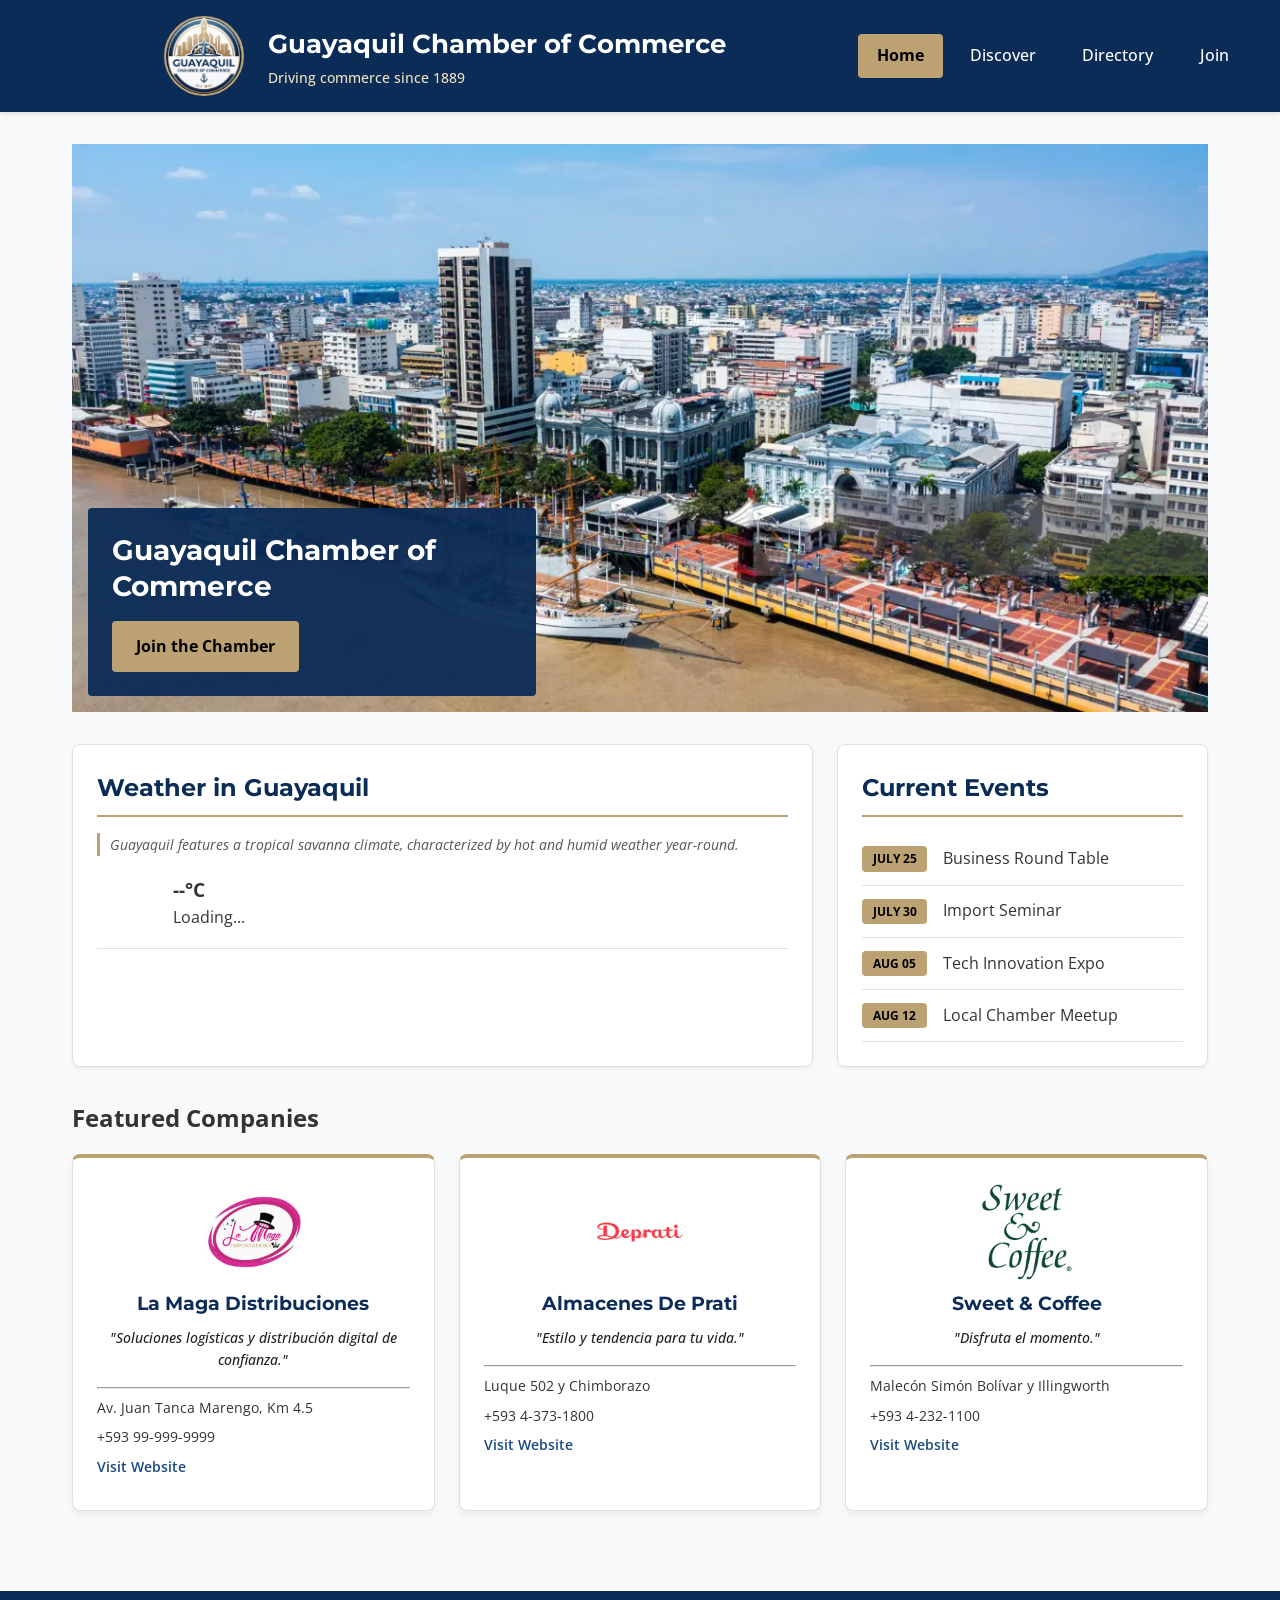
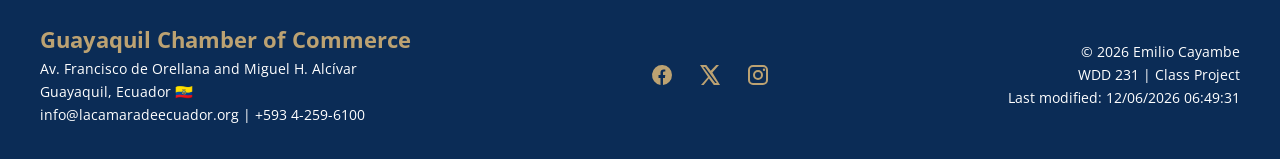
==== commit 9fb07507: "h1 add discover" ====
--- a/chamber/index.html
+++ b/chamber/index.html
@@ -4,9 +4,9 @@
 <head>
   <meta charset="UTF-8">
   <meta name="viewport" content="width=device-width, initial-scale=1.0">
-  <title>Member Directory - Guayaquil Chamber of Commerce</title>
+  <title>Home - Guayaquil Chamber of Commerce</title>
   <meta name="description"
-    content="Official directory of the Guayaquil Chamber of Commerce members. Find local businesses, industries, and services.">
+    content="Welcome to the Guayaquil Chamber of Commerce. Discover local business news, weather, and membership opportunities.">
   <meta name="author" content="Emilio Cayambe">
 
   <!-- Favicon -->
@@ -20,12 +20,12 @@
     rel="stylesheet">
 <!-- Social Media Meta Tags (Open Graph) -->
   <meta property="fb:app_id" content="123456789012345">
-  <meta property="og:title" content="Member Directory - Guayaquil Chamber of Commerce">
+  <meta property="og:title" content="Home - Guayaquil Chamber of Commerce">
   <meta property="og:type" content="website">
-  <meta property="og:url" content="https://emiliocayambe.github.io/wdd231/chamber/directory.html">
+  <meta property="og:url" content="https://emiliocayambe.github.io/wdd231/chamber/index.html">
   <meta property="og:image" content="https://emiliocayambe.github.io/wdd231/chamber/images/logo.jpg">
   <meta property="og:description"
-    content="Explore and connect with the companies and businesses driving Guayaquil's economy.">
+    content="Welcome to the Guayaquil Chamber of Commerce. Discover local business news, weather, and membership opportunities.">
   <meta property="og:site_name" content="Guayaquil Chamber of Commerce">
 
   <!-- CSS Links -->
